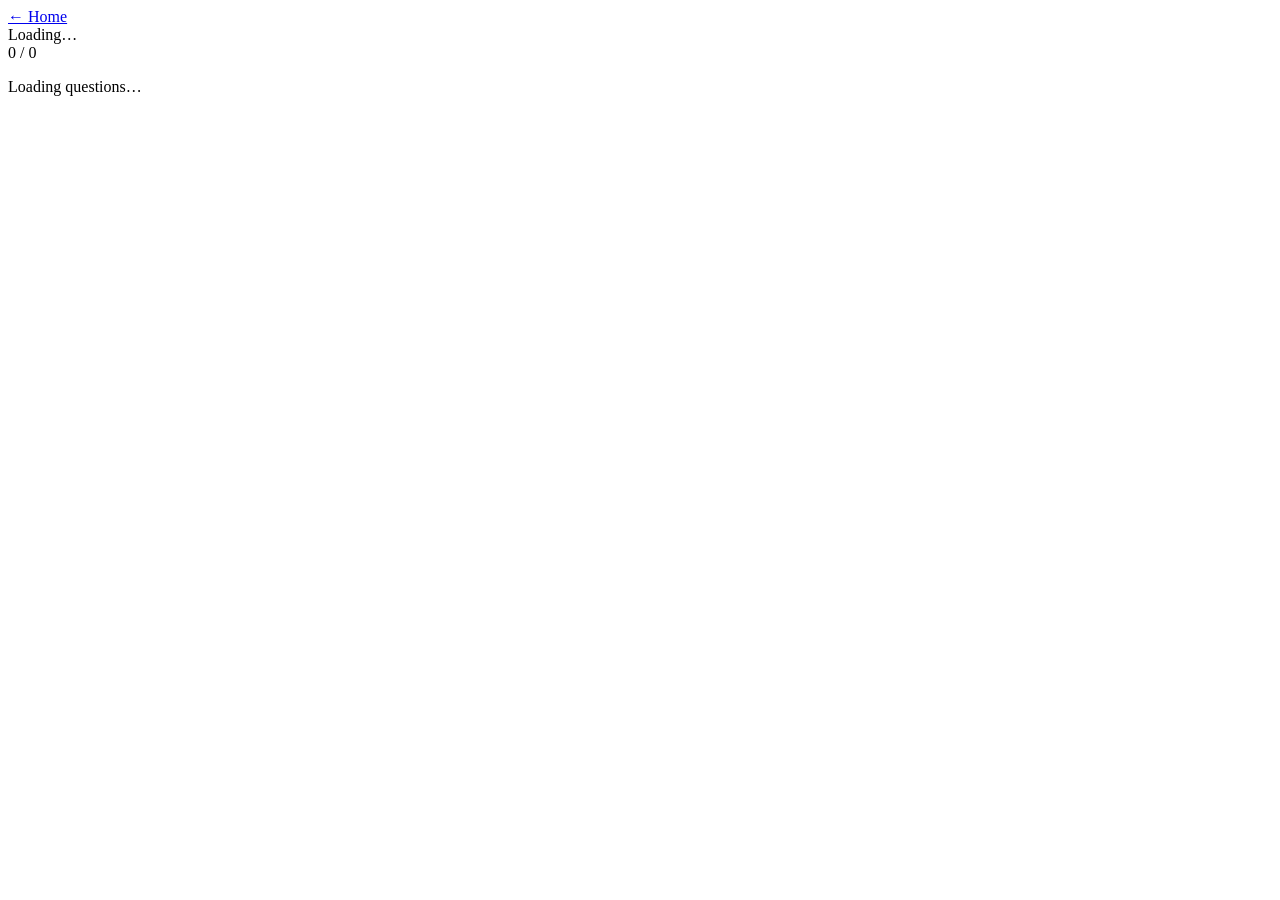
==== quiz.html @ f44ba895 "Add files via upload" ====
<!DOCTYPE html>
<html lang="en">
<head>
  <meta charset="UTF-8" />
  <meta name="viewport" content="width=device-width, initial-scale=1.0" />
  <title>Quiz — Priyadarshani BPSC</title>
  <link rel="stylesheet" href="css/style.css" />
  <link rel="preconnect" href="https://fonts.googleapis.com" />
  <link rel="preconnect" href="https://fonts.gstatic.com" crossorigin />
  <link href="https://fonts.googleapis.com/css2?family=Playfair+Display:wght@700;900&family=DM+Sans:wght@300;400;500;600&display=swap" rel="stylesheet" />
</head>
<body class="quiz-page">

  <div class="bg-grid"></div>

  <!-- Quiz Header -->
  <header class="quiz-header">
    <a href="index.html" class="btn-home">← Home</a>
    <div class="quiz-header-center">
      <span class="quiz-subject-label" id="quizSubjectLabel">Loading…</span>
      <span class="quiz-chapter-label" id="quizChapterLabel"></span>
    </div>
    <div class="quiz-header-right">
      <span class="quiz-score-badge" id="scoreBadge">0 / 0</span>
    </div>
  </header>

  <!-- Progress bar -->
  <div class="progress-rail">
    <div class="progress-fill" id="progressFill" style="width:0%"></div>
  </div>

  <!-- Quiz body -->
  <main class="quiz-main" id="quizMain">

    <!-- Loading state -->
    <div class="quiz-loading" id="quizLoading">
      <div class="loader-ring"></div>
      <p>Loading questions…</p>
    </div>

    <!-- Question card -->
    <div class="question-wrap" id="questionWrap" hidden>
      <div class="question-meta" id="questionMeta"></div>

      <div class="question-counter">
        <span id="qCurrent">1</span> / <span id="qTotal">—</span>
      </div>

      <div class="question-card" id="questionCard">
        <p class="question-text" id="questionText"></p>

        <div class="options-grid" id="optionsGrid"></div>

        <!-- Explanation (revealed after answer) -->
        <div class="explanation-box" id="explanationBox" hidden>
          <div class="explanation-header">
            <span class="expl-icon">💡</span>
            <span>Explanation</span>
          </div>
          <p id="explanationText"></p>
        </div>
      </div>

      <!-- Navigation -->
      <div class="quiz-nav">
        <button class="btn-nav btn-prev" id="btnPrev" disabled>← Prev</button>
        <button class="btn-nav btn-skip" id="btnSkip">Skip</button>
        <button class="btn-nav btn-next" id="btnNext" disabled>Next →</button>
      </div>
    </div>

    <!-- Results screen -->
    <div class="results-screen" id="resultsScreen" hidden>
      <div class="results-card">
        <div class="result-emoji" id="resultEmoji">🎉</div>
        <h2 class="result-title">Quiz Complete!</h2>
        <div class="result-score-ring">
          <svg viewBox="0 0 120 120" class="ring-svg">
            <circle cx="60" cy="60" r="52" class="ring-bg" />
            <circle cx="60" cy="60" r="52" class="ring-progress" id="ringProgress" />
          </svg>
          <div class="ring-text">
            <span class="ring-percent" id="ringPercent">—</span>
            <span class="ring-label">Score</span>
          </div>
        </div>
        <div class="result-stats">
          <div class="rs-item correct"><span id="rsCorrect">—</span><label>Correct</label></div>
          <div class="rs-item wrong"><span id="rsWrong">—</span><label>Wrong</label></div>
          <div class="rs-item skipped"><span id="rsSkipped">—</span><label>Skipped</label></div>
        </div>
        <div class="result-actions">
          <button class="btn-result" id="btnRetry">🔁 Retry</button>
          <button class="btn-result btn-result-outline" id="btnReview">📋 Review</button>
          <a href="index.html" class="btn-result btn-result-ghost">🏠 Home</a>
        </div>
      </div>
    </div>

    <!-- Review screen -->
    <div class="review-screen" id="reviewScreen" hidden>
      <button class="btn-back-review" id="btnBackResult">← Back to Results</button>
      <h2 class="review-title">Answer Review</h2>
      <div class="review-list" id="reviewList"></div>
    </div>

  </main>

  <script src="js/quiz.js"></script>
</body>
</html>
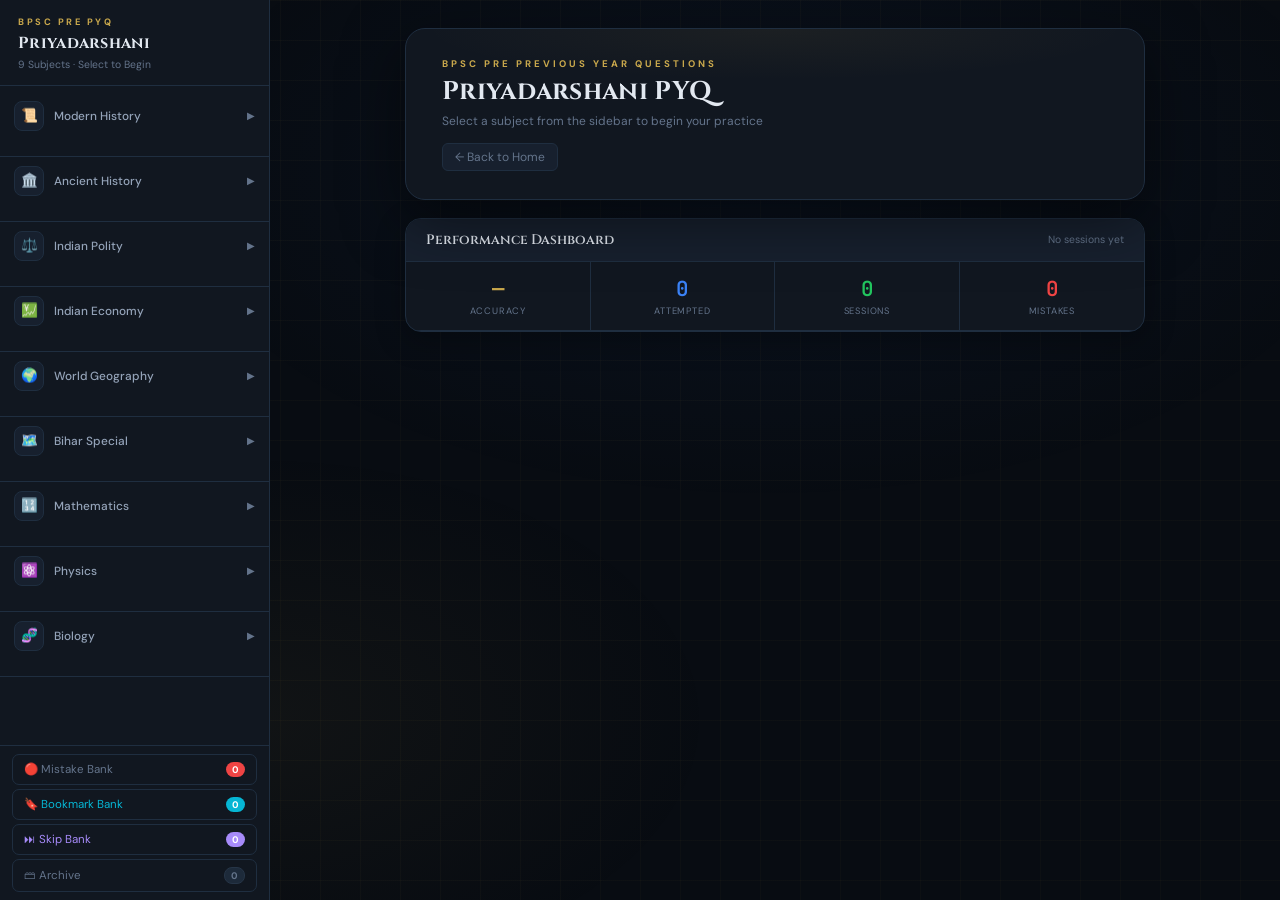
==== commit db13b79d: "Update quiz.html" ====
--- a/quiz.html
+++ b/quiz.html
@@ -1,112 +1,1079 @@
 <!DOCTYPE html>
 <html lang="en">
 <head>
-  <meta charset="UTF-8" />
-  <meta name="viewport" content="width=device-width, initial-scale=1.0" />
-  <title>Quiz — Priyadarshani BPSC</title>
-  <link rel="stylesheet" href="css/style.css" />
-  <link rel="preconnect" href="https://fonts.googleapis.com" />
-  <link rel="preconnect" href="https://fonts.gstatic.com" crossorigin />
-  <link href="https://fonts.googleapis.com/css2?family=Playfair+Display:wght@700;900&family=DM+Sans:wght@300;400;500;600&display=swap" rel="stylesheet" />
+<meta charset="UTF-8">
+<meta name="viewport" content="width=device-width, initial-scale=1.0">
+<title>Quiz — Priyadarshani BPSC</title>
+<link href="https://fonts.googleapis.com/css2?family=Cinzel:wght@400;600;700&family=DM+Sans:wght@300;400;500;600&family=JetBrains+Mono:wght@500;600&display=swap" rel="stylesheet">
+<style>
+:root {
+  --bg:#080c12; --bg2:#0d1219; --surface:#111720; --surface2:#17202e; --surface3:#1d2a3a;
+  --border:#1f2e40; --border2:#263547;
+  --gold:#c9a84c; --gold2:#f0c96a; --gold-dim:rgba(201,168,76,0.12); --gold-glow:rgba(201,168,76,0.25);
+  --blue:#3b82f6; --blue-dim:rgba(59,130,246,0.14);
+  --green:#22c55e; --green-dim:rgba(34,197,94,0.12);
+  --red:#ef4444; --red-dim:rgba(239,68,68,0.12);
+  --purple:#a78bfa; --purple-dim:rgba(167,139,250,0.12);
+  --orange:#f97316; --orange-dim:rgba(249,115,22,0.12);
+  --cyan:#06b6d4; --cyan-dim:rgba(6,182,212,0.12);
+  --text:#e2e8f0; --text2:#94a3b8; --text3:#64748b;
+  --opt-bg:#1a2236; --opt-hover:#1e293b; --opt-selected-bg:rgba(59,130,246,0.14); --opt-selected-border:#3b82f6;
+  --sidebar-w:270px;
+}
+html[data-theme="light"] {
+  --bg:#f0f2f8; --bg2:#e8eaf4; --surface:#ffffff; --surface2:#eef0f8; --surface3:#e2e6f5;
+  --border:#d4d8ee; --border2:#bcc3e8;
+  --gold:#b8860b; --gold2:#d4a017; --gold-dim:rgba(184,134,11,0.10);
+  --blue:#1a56db; --blue-dim:rgba(26,86,219,0.10);
+  --green:#16a34a; --green-dim:rgba(22,163,74,0.10);
+  --red:#dc2626; --red-dim:rgba(220,38,38,0.10);
+  --purple:#7c3aed; --purple-dim:rgba(124,58,237,0.10);
+  --orange:#ea6c00; --orange-dim:rgba(234,108,0,0.10);
+  --cyan:#0891b2; --cyan-dim:rgba(8,145,178,0.10);
+  --text:#1e2a45; --text2:#4b5a78; --text3:#7b8fad;
+  --opt-bg:#eaecf8; --opt-hover:#dde2f5; --opt-selected-bg:rgba(26,86,219,0.10); --opt-selected-border:#1a56db;
+}
+html[data-theme="light"] body { background:var(--bg); }
+html[data-theme="light"] .bg-grid { background-image:linear-gradient(rgba(26,86,219,0.04) 1px,transparent 1px),linear-gradient(90deg,rgba(26,86,219,0.04) 1px,transparent 1px);background-size:40px 40px; }
+html[data-theme="light"] .q-text { color:#1a56db; font-weight:500; }
+html[data-theme="light"] .opt-btn.selected .opt-text { color:#1a56db; }
+html[data-theme="light"] .opt-btn.correct .opt-text { color:#16a34a; }
+html[data-theme="light"] .opt-btn.wrong .opt-text { color:#dc2626; }
+*{box-sizing:border-box;margin:0;padding:0;}
+html,body{height:100%;}
+body{font-family:'DM Sans',sans-serif;background:var(--bg);color:var(--text);min-height:100vh;overflow-x:hidden;}
+::-webkit-scrollbar{width:4px;} ::-webkit-scrollbar-track{background:transparent;} ::-webkit-scrollbar-thumb{background:var(--border2);border-radius:4px;}
+
+.screen{display:none;} .screen.active{display:flex;}
+#setup-screen{min-height:100vh;}
+#quiz-screen{height:100vh;flex-direction:column;}
+#result-screen{min-height:100vh;flex-direction:column;align-items:center;padding:40px 24px;}
+
+.bg-grid{position:fixed;inset:0;pointer-events:none;z-index:0;
+  background-image:linear-gradient(rgba(201,168,76,0.03) 1px,transparent 1px),linear-gradient(90deg,rgba(201,168,76,0.03) 1px,transparent 1px);
+  background-size:40px 40px;}
+.bg-radial{position:fixed;inset:0;pointer-events:none;z-index:0;
+  background:radial-gradient(ellipse 80% 60% at 60% 20%,rgba(59,130,246,0.06) 0%,transparent 60%),
+             radial-gradient(ellipse 60% 50% at 20% 80%,rgba(201,168,76,0.05) 0%,transparent 60%);}
+
+/* SIDEBAR */
+.sidebar{width:var(--sidebar-w);background:var(--surface);border-right:1px solid var(--border);
+  display:flex;flex-direction:column;overflow:hidden;flex-shrink:0;position:relative;z-index:2;}
+.sidebar-logo{padding:16px 18px 14px;border-bottom:1px solid var(--border);}
+.logo-tag{font-size:0.58rem;font-weight:700;letter-spacing:2.5px;text-transform:uppercase;color:var(--gold);margin-bottom:5px;display:block;}
+.sidebar-logo h2{font-family:'Cinzel',serif;font-size:1rem;font-weight:700;color:var(--text);letter-spacing:0.3px;line-height:1.3;}
+.sidebar-subtitle{font-size:0.65rem;color:var(--text3);margin-top:4px;}
+.subject-nav{overflow-y:auto;flex:1;padding:6px 0;}
+.subject-item{border-bottom:1px solid var(--border);}
+.subj-header{display:flex;align-items:center;gap:10px;padding:9px 14px;cursor:pointer;transition:background 0.15s;user-select:none;}
+.subj-header:hover{background:rgba(255,255,255,0.03);}
+.subj-header.active{background:linear-gradient(90deg,rgba(201,168,76,0.15),rgba(201,168,76,0.05));border-left:2px solid var(--gold);}
+.subj-icon{width:30px;height:30px;border-radius:8px;display:flex;align-items:center;justify-content:center;font-size:0.85rem;flex-shrink:0;background:var(--surface2);border:1px solid var(--border);transition:all 0.2s;}
+.subj-header.active .subj-icon{background:var(--gold-dim);border-color:var(--gold);}
+.subj-info{flex:1;min-width:0;}
+.subj-name{font-size:0.74rem;font-weight:500;color:var(--text2);white-space:nowrap;overflow:hidden;text-overflow:ellipsis;}
+.subj-header.active .subj-name{color:var(--gold);}
+.subj-meta{font-size:0.6rem;color:var(--text3);margin-top:2px;}
+.subj-arrow{font-size:0.6rem;color:var(--text3);transition:transform 0.2s;flex-shrink:0;}
+.subject-item.open .subj-arrow{transform:rotate(90deg);}
+.chapter-list{display:none;padding:3px 0 6px 0;background:var(--bg2);}
+.subject-item.open .chapter-list{display:block;}
+.ch-all-item{display:flex;align-items:center;gap:8px;padding:8px 14px 8px 44px;cursor:pointer;transition:background 0.15s;border-left:2px solid transparent;}
+.ch-all-item:hover{background:rgba(255,255,255,0.03);}
+.ch-all-item.active{background:var(--gold-dim);border-left-color:var(--gold);}
+.ch-all-label{font-size:0.72rem;font-weight:600;color:var(--text2);flex:1;}
+.ch-all-item.active .ch-all-label{color:var(--gold);}
+.ch-all-count{font-size:0.62rem;font-weight:600;background:var(--surface3);color:var(--text3);padding:1px 7px;border-radius:8px;}
+.ch-all-item.active .ch-all-count{background:var(--gold-dim);color:var(--gold);}
+
+/* CHAPTER CARD GRID */
+.chapter-list{display:grid;grid-template-columns:repeat(auto-fill,minmax(140px,1fr));gap:8px;padding:8px 12px;background:transparent;}
+.ch-all-item{display:flex;align-items:center;gap:8px;padding:10px 12px;cursor:pointer;transition:all 0.15s;background:var(--surface2);border:1.5px solid rgba(201,168,76,0.3);border-radius:10px;margin-bottom:6px;grid-column:1/-1;}
+.ch-all-item:hover{background:var(--surface3);border-color:rgba(201,168,76,0.5);}
+.ch-all-label{flex:1;font-size:0.72rem;font-weight:600;color:var(--text2);}
+.ch-all-item:hover .ch-all-label{color:var(--gold);}
+.ch-item{display:flex;flex-direction:column;align-items:center;justify-content:center;gap:6px;padding:12px 10px;cursor:pointer;transition:all 0.18s;background:var(--surface2);border:1.5px solid var(--border);border-radius:10px;text-align:center;}
+.ch-item:hover{background:var(--surface3);border-color:rgba(201,168,76,0.35);transform:translateY(-2px);box-shadow:0 4px 12px rgba(0,0,0,0.3);}
+.ch-item.active{background:var(--blue-dim);border-color:var(--blue);box-shadow:0 4px 12px rgba(59,130,246,0.2);}
+.ch-item-label{font-size:0.65rem;color:var(--text3);line-height:1.2;font-weight:500;}
+.ch-item.active .ch-item-label{color:var(--text);font-weight:600;}
+.ch-item-badge{font-size:0.58rem;font-weight:600;background:var(--surface3);color:var(--text3);padding:2px 6px;border-radius:6px;}
+.ch-item.active .ch-item-badge{background:var(--blue-dim);color:var(--blue);}
+.ch-checkbox{cursor:pointer;}
+.sidebar-nav{padding:8px 12px;border-top:1px solid var(--border);display:flex;flex-direction:column;gap:4px;}
+.nav-btn{display:flex;align-items:center;gap:8px;padding:7px 11px;border-radius:7px;background:transparent;border:1px solid var(--border);color:var(--text3);font-size:0.72rem;cursor:pointer;transition:all 0.15s;font-family:'DM Sans',sans-serif;width:100%;}
+.nav-btn:hover{border-color:var(--border2);color:var(--text2);background:var(--surface2);}
+.nav-badge{margin-left:auto;background:var(--red);color:#fff;font-size:0.6rem;padding:1px 6px;border-radius:8px;font-weight:700;}
+
+/* SETUP MAIN */
+.setup-main{flex:1;display:flex;flex-direction:column;align-items:center;justify-content:flex-start;padding:28px 28px;position:relative;z-index:2;gap:18px;overflow-y:auto;}
+.welcome-card{width:100%;max-width:740px;background:var(--surface);border:1px solid var(--border);border-radius:20px;padding:28px 36px;box-shadow:0 20px 60px rgba(0,0,0,0.5);position:relative;overflow:hidden;}
+.welcome-card::before{content:'';position:absolute;inset:0;pointer-events:none;background:radial-gradient(ellipse 80% 50% at 50% 0%,rgba(201,168,76,0.06) 0%,transparent 60%);}
+.wc-eyebrow{font-size:0.6rem;letter-spacing:3px;text-transform:uppercase;color:var(--gold);font-weight:700;margin-bottom:7px;display:block;}
+.wc-title{font-family:'Cinzel',serif;font-size:1.6rem;font-weight:700;color:var(--text);letter-spacing:0.3px;line-height:1.2;}
+.wc-tagline{font-size:0.75rem;color:var(--text3);margin-top:5px;}
+.home-link{display:inline-flex;align-items:center;gap:6px;margin-top:14px;font-size:0.75rem;color:var(--text3);background:var(--surface2);border:1px solid var(--border);padding:5px 12px;border-radius:6px;text-decoration:none;transition:all 0.15s;}
+.home-link:hover{border-color:var(--gold-dim);color:var(--gold);}
+.dashboard-card{width:100%;max-width:740px;background:var(--surface);border:1px solid var(--border);border-radius:16px;overflow:hidden;box-shadow:0 8px 30px rgba(0,0,0,0.3);}
+.dashboard-header{padding:12px 20px;background:var(--surface2);border-bottom:1px solid var(--border);display:flex;align-items:center;justify-content:space-between;}
+.dashboard-header h3{font-family:'Cinzel',serif;font-size:0.85rem;color:var(--text);font-weight:600;}
+.dashboard-meta{font-size:0.65rem;color:var(--text3);}
+.dashboard-stats{display:grid;grid-template-columns:repeat(4,1fr);border-bottom:1px solid var(--border);}
+.ds-cell{padding:13px;text-align:center;border-right:1px solid var(--border);} .ds-cell:last-child{border-right:none;}
+.ds-val{font-family:'JetBrains Mono',monospace;font-size:1.3rem;font-weight:600;}
+.ds-lbl{font-size:0.58rem;color:var(--text3);margin-top:3px;text-transform:uppercase;letter-spacing:0.8px;}
+.quiz-config-card{width:100%;max-width:740px;background:var(--surface);border:1px solid var(--border);border-radius:16px;overflow:hidden;}
+.qcc-header{padding:13px 20px;background:var(--surface2);border-bottom:1px solid var(--border);}
+.qcc-label{font-size:0.6rem;text-transform:uppercase;letter-spacing:1.5px;color:var(--text3);font-weight:600;margin-bottom:4px;}
+.qcc-name{font-size:0.95rem;font-weight:600;color:var(--text);}
+.qcc-sub{font-size:0.7rem;color:var(--text3);margin-top:2px;}
+.qcc-body{padding:18px 20px;display:flex;flex-direction:column;gap:14px;}
+.config-row{display:flex;align-items:center;gap:12px;flex-wrap:wrap;}
+.config-label{font-size:0.7rem;color:var(--text3);font-weight:600;text-transform:uppercase;letter-spacing:1px;min-width:80px;}
+.config-input{background:var(--surface2);border:1px solid var(--border);border-radius:8px;color:var(--text);padding:6px 12px;font-size:0.82rem;font-family:'DM Sans',sans-serif;outline:none;transition:border-color 0.2s;}
+.config-input:focus{border-color:var(--gold);}
+.toggle-wrap{display:flex;align-items:center;gap:8px;}
+.toggle-lbl{font-size:0.75rem;color:var(--text2);}
+.toggle{position:relative;display:inline-block;width:36px;height:20px;}
+.toggle input{opacity:0;width:0;height:0;}
+.toggle-slider{position:absolute;cursor:pointer;inset:0;background:var(--surface3);border-radius:20px;border:1px solid var(--border2);transition:0.2s;}
+.toggle-slider::before{content:'';position:absolute;height:14px;width:14px;left:2px;bottom:2px;background:var(--text3);border-radius:50%;transition:0.2s;}
+.toggle input:checked + .toggle-slider{background:var(--gold-dim);border-color:var(--gold);}
+.toggle input:checked + .toggle-slider::before{transform:translateX(16px);background:var(--gold);}
+.start-btn{background:linear-gradient(135deg,var(--gold),var(--gold2));color:#0a0e14;font-family:'Cinzel',serif;font-size:0.9rem;font-weight:700;border:none;border-radius:10px;padding:12px 28px;cursor:pointer;letter-spacing:0.5px;transition:all 0.2s;box-shadow:0 4px 20px rgba(201,168,76,0.3);}
+.start-btn:hover{transform:translateY(-1px);box-shadow:0 6px 24px rgba(201,168,76,0.4);}
+.loading-panel{width:100%;max-width:740px;background:var(--surface);border:1px solid var(--border);border-radius:16px;padding:40px;text-align:center;}
+.loading-spinner{width:36px;height:36px;border:3px solid var(--border2);border-top-color:var(--gold);border-radius:50%;animation:spin 0.8s linear infinite;margin:0 auto 16px;}
+@keyframes spin{to{transform:rotate(360deg);}}
+.loading-text{font-size:0.8rem;color:var(--text3);}
+
+/* QUIZ SCREEN */
+.quiz-topbar{background:var(--surface);border-bottom:1px solid var(--border);padding:0 20px;height:50px;display:flex;align-items:center;gap:12px;flex-shrink:0;position:relative;z-index:5;}
+.topbar-breadcrumb{font-size:0.72rem;color:var(--text3);flex:1;}
+.topbar-breadcrumb span{color:var(--gold);}
+.topbar-timer{font-family:'JetBrains Mono',monospace;font-size:0.85rem;color:var(--text2);background:var(--surface2);border:1px solid var(--border);padding:4px 12px;border-radius:6px;}
+.topbar-timer.urgent{color:var(--red);border-color:var(--red);animation:pulse 1s infinite;}
+@keyframes pulse{0%,100%{opacity:1;}50%{opacity:0.5;}}
+.topbar-btn{background:var(--surface2);border:1px solid var(--border);color:var(--text3);font-size:0.7rem;padding:4px 10px;border-radius:6px;cursor:pointer;font-family:'DM Sans',sans-serif;transition:all 0.15s;}
+.topbar-btn:hover{border-color:var(--border2);color:var(--text2);}
+.topbar-progress{height:3px;background:var(--border);position:absolute;bottom:0;left:0;right:0;}
+.topbar-progress-bar{height:100%;background:linear-gradient(90deg,var(--gold),var(--gold2));transition:width 0.3s ease;}
+.quiz-body{flex:1;display:flex;overflow:hidden;}
+.question-area{flex:1;overflow-y:auto;padding:20px 24px;display:flex;flex-direction:column;gap:0;}
+.q-header{display:flex;align-items:center;gap:10px;margin-bottom:14px;}
+.q-num{font-family:'JetBrains Mono',monospace;font-size:0.78rem;color:var(--text3);background:var(--surface2);border:1px solid var(--border);padding:3px 10px;border-radius:5px;flex-shrink:0;}
+.q-exam-tag{font-size:0.6rem;font-weight:700;letter-spacing:0.8px;text-transform:uppercase;background:var(--gold-dim);color:var(--gold);border:1px solid rgba(201,168,76,0.3);padding:3px 8px;border-radius:4px;flex-shrink:0;}
+.q-card{background:var(--surface);border:1px solid var(--border);border-radius:14px;padding:22px 24px;margin-bottom:14px;}
+.q-text{font-size:0.92rem;line-height:1.7;color:var(--text);font-weight:400;}
+.options-grid{display:flex;flex-direction:column;gap:9px;margin-bottom:16px;}
+.opt-btn{display:flex;align-items:flex-start;gap:0;padding:13px 18px;background:var(--opt-bg);border:1.5px solid transparent;border-radius:10px;cursor:pointer;transition:background 0.15s,border-color 0.15s,transform 0.1s;text-align:left;width:100%;font-family:'DM Sans',sans-serif;}
+.opt-btn:hover{background:var(--opt-hover);border-color:var(--border2);transform:translateX(3px);}
+.opt-btn.selected{background:var(--opt-selected-bg);border-color:var(--opt-selected-border);transform:translateX(3px);}
+.opt-btn.correct{background:var(--green-dim);border-color:var(--green);}
+.opt-btn.wrong{background:var(--red-dim);border-color:var(--red);}
+.opt-btn.reveal-correct{background:var(--green-dim);border-color:var(--green);}
+.opt-text{font-size:0.84rem;color:var(--text);line-height:1.5;}
+.opt-btn.selected .opt-text{color:var(--blue);font-weight:600;}
+.opt-btn.correct .opt-text{color:var(--green);font-weight:600;}
+.opt-btn.wrong .opt-text{color:var(--red);}
+.opt-btn.reveal-correct .opt-text{color:var(--green);font-weight:600;}
+.explanation{background:var(--surface);border:1px solid var(--border);border-radius:12px;overflow:hidden;margin-bottom:16px;display:none;}
+.explanation.show{display:block;}
+.exp-header{display:flex;align-items:center;justify-content:space-between;padding:11px 18px;background:var(--surface2);border-bottom:1px solid var(--border);}
+.exp-title{font-size:0.72rem;font-weight:600;text-transform:uppercase;letter-spacing:1px;color:var(--text3);}
+.exp-correct-ans{font-size:0.75rem;color:var(--green);font-weight:600;}
+.exp-body{padding:16px 18px;font-size:0.82rem;line-height:1.7;color:var(--text2);}
+.quiz-bottombar{background:var(--surface);border-top:1px solid var(--border);padding:10px 18px;display:flex;align-items:center;gap:10px;flex-shrink:0;flex-wrap:wrap;}
+.nav-action-btn{padding:8px 16px;border-radius:8px;font-size:0.78rem;font-weight:600;cursor:pointer;border:none;font-family:'DM Sans',sans-serif;transition:all 0.15s;}
+.btn-prev{background:var(--surface2);color:var(--text2);border:1px solid var(--border);}
+.btn-prev:hover{border-color:var(--border2);color:var(--text);}
+.btn-next{background:var(--gold);color:#0a0e14;}
+.btn-next:hover{background:var(--gold2);}
+.btn-submit-all{background:var(--green);color:#fff;}
+.btn-submit-all:hover{opacity:0.9;}
+.btn-mark{background:var(--surface2);color:var(--purple);border:1px solid var(--border);} .btn-mark:hover{border-color:var(--purple);}
+.btn-clear{background:var(--surface2);color:var(--text3);border:1px solid var(--border);font-size:0.72rem;} .btn-clear:hover{border-color:var(--border2);}
+.btn-explain{background:var(--surface2);color:var(--orange);border:1px solid var(--border);} .btn-explain:hover{border-color:var(--orange);}
+.spacer{flex:1;}
+.q-stats{font-size:0.68rem;color:var(--text3);display:flex;gap:10px;}
+.q-stat-item span{font-weight:700;}
+.stat-ans{color:var(--green);} .stat-skip{color:var(--text3);} .stat-marked{color:var(--purple);}
+.palette-panel{width:190px;background:var(--surface);border-left:1px solid var(--border);padding:12px;display:flex;flex-direction:column;gap:12px;overflow-y:auto;flex-shrink:0;}
+.palette-title{font-size:0.62rem;font-weight:700;text-transform:uppercase;letter-spacing:1.2px;color:var(--text3);}
+.palette-grid{display:grid;grid-template-columns:repeat(5,1fr);gap:5px;}
+.pal-btn{aspect-ratio:1;border-radius:6px;font-size:0.7rem;font-family:'JetBrains Mono',monospace;font-weight:600;border:1px solid var(--border);background:var(--surface2);color:var(--text3);cursor:pointer;transition:all 0.12s;display:flex;align-items:center;justify-content:center;}
+.pal-btn:hover{border-color:var(--border2);color:var(--text2);}
+.pal-btn.current{border-color:var(--gold);color:var(--gold);background:var(--gold-dim);}
+.pal-btn.answered{background:var(--green-dim);border-color:var(--green);color:var(--green);}
+.pal-btn.marked{background:var(--purple-dim);border-color:var(--purple);color:var(--purple);}
+.pal-btn.answered-marked{background:linear-gradient(135deg,var(--green-dim),var(--purple-dim));border-color:var(--purple);color:var(--purple);}
+.pal-btn.visited{border-color:var(--border2);color:var(--text2);}
+.palette-legend{display:flex;flex-direction:column;gap:5px;}
+.pal-leg{display:flex;align-items:center;gap:7px;font-size:0.64rem;color:var(--text3);}
+.pal-dot{width:10px;height:10px;border-radius:3px;flex-shrink:0;}
+.pal-dot.g{background:var(--green);} .pal-dot.r{background:var(--surface3);border:1px solid var(--border2);}
+.pal-dot.p{background:var(--purple);} .pal-dot.gold{background:var(--gold);}
+
+/* RESULT SCREEN */
+.result-wrap{width:100%;max-width:800px;display:flex;flex-direction:column;gap:18px;}
+.result-header{background:var(--surface);border:1px solid var(--border);border-radius:18px;padding:28px 32px;text-align:center;position:relative;overflow:hidden;}
+.result-header::before{content:'';position:absolute;inset:0;pointer-events:none;background:radial-gradient(ellipse 80% 50% at 50% 0%,rgba(201,168,76,0.06) 0%,transparent 60%);}
+.res-eyebrow{font-size:0.6rem;letter-spacing:2.5px;text-transform:uppercase;color:var(--text3);margin-bottom:8px;display:block;}
+.res-score{font-family:'JetBrains Mono',monospace;font-size:3.2rem;font-weight:700;line-height:1;}
+.res-grade{font-size:0.72rem;color:var(--text3);margin-top:6px;}
+.res-stats{display:grid;grid-template-columns:repeat(4,1fr);gap:0;border-top:1px solid var(--border);margin-top:22px;}
+.res-stat{padding:14px;text-align:center;border-right:1px solid var(--border);} .res-stat:last-child{border-right:none;}
+.res-stat-val{font-family:'JetBrains Mono',monospace;font-size:1.4rem;font-weight:700;}
+.res-stat-lbl{font-size:0.6rem;color:var(--text3);margin-top:3px;text-transform:uppercase;letter-spacing:0.8px;}
+.result-actions{display:flex;gap:10px;flex-wrap:wrap;}
+.res-btn{padding:10px 20px;border-radius:9px;font-size:0.8rem;font-weight:600;cursor:pointer;border:none;font-family:'DM Sans',sans-serif;transition:all 0.15s;}
+.res-btn-primary{background:var(--gold);color:#0a0e14;}
+.res-btn-secondary{background:var(--surface);border:1px solid var(--border);color:var(--text2);}
+.res-btn-secondary:hover{border-color:var(--border2);color:var(--text);}
+.res-btn-wrong{background:var(--red-dim);border:1px solid var(--red);color:var(--red);}
+.review-list{background:var(--surface);border:1px solid var(--border);border-radius:16px;overflow:hidden;}
+.review-header{padding:13px 20px;background:var(--surface2);border-bottom:1px solid var(--border);display:flex;align-items:center;justify-content:space-between;}
+.review-header h3{font-family:'Cinzel',serif;font-size:0.85rem;color:var(--text);}
+.review-filter{display:flex;gap:6px;}
+.rflt-btn{font-size:0.68rem;padding:4px 10px;border-radius:6px;border:1px solid var(--border);background:transparent;color:var(--text3);cursor:pointer;font-family:'DM Sans',sans-serif;transition:all 0.15s;}
+.rflt-btn.active{background:var(--gold-dim);border-color:var(--gold);color:var(--gold);}
+.review-item{padding:16px 20px;border-bottom:1px solid var(--border);display:none;}
+.review-item.show{display:block;}
+.rev-meta{display:flex;align-items:center;gap:8px;margin-bottom:10px;}
+.rev-num{font-family:'JetBrains Mono',monospace;font-size:0.7rem;color:var(--text3);}
+.rev-exam{font-size:0.58rem;background:var(--gold-dim);color:var(--gold);border:1px solid rgba(201,168,76,0.3);padding:2px 6px;border-radius:3px;font-weight:700;}
+.rev-correct-badge{font-size:0.62rem;padding:2px 8px;border-radius:4px;font-weight:700;}
+.rev-correct-badge.correct{background:var(--green-dim);color:var(--green);}
+.rev-correct-badge.wrong{background:var(--red-dim);color:var(--red);}
+.rev-correct-badge.skipped{background:var(--surface3);color:var(--text3);}
+.rev-q{font-size:0.83rem;color:var(--text);line-height:1.6;margin-bottom:10px;}
+.rev-options{display:flex;flex-direction:column;gap:5px;margin-bottom:10px;}
+.rev-opt{font-size:0.78rem;padding:8px 14px;border-radius:8px;border:1px solid var(--border);color:var(--text2);}
+.rev-opt.correct-ans{background:var(--green-dim);border-color:var(--green);color:var(--green);}
+.rev-opt.user-wrong{background:var(--red-dim);border-color:var(--red);color:var(--red);}
+.rev-exp{font-size:0.76rem;color:var(--text3);line-height:1.6;padding:10px 14px;background:var(--surface2);border-radius:8px;border-left:3px solid var(--gold);}
+
+/* BANK SCREENS */
+.bank-screen-wrap{width:100%;max-width:760px;display:flex;flex-direction:column;gap:16px;}
+.bank-header-row{display:flex;align-items:center;gap:10px;flex-wrap:wrap;}
+.bank-title{font-family:'Cinzel',serif;font-size:1.1rem;color:var(--text);}
+.bank-count{font-size:0.72rem;color:var(--text3);margin-left:auto;}
+.bank-list{background:var(--surface);border:1px solid var(--border);border-radius:16px;overflow:hidden;}
+.bank-item{padding:14px 18px;border-bottom:1px solid var(--border);}
+.bank-item:last-child{border-bottom:none;}
+.bank-item-top{display:flex;align-items:center;gap:8px;margin-bottom:8px;flex-wrap:wrap;}
+.bank-tag{font-size:0.6rem;padding:2px 7px;border-radius:4px;font-weight:700;border:1px solid;}
+.bank-tag.mistake{background:var(--red-dim);color:var(--red);border-color:var(--red);}
+.bank-tag.bookmark{background:var(--cyan-dim);color:var(--cyan);border-color:var(--cyan);}
+.bank-tag.skip{background:var(--purple-dim);color:var(--purple);border-color:var(--purple);}
+.bank-tag.archive{background:var(--surface3);color:var(--text3);border-color:var(--border2);}
+.bank-times{font-size:0.6rem;color:var(--text3);}
+.bank-btn{font-size:0.63rem;background:transparent;border:1px solid var(--border);color:var(--text3);padding:2px 8px;border-radius:4px;cursor:pointer;font-family:'DM Sans',sans-serif;transition:all 0.15s;}
+.bank-btn:hover{border-color:var(--border2);color:var(--text2);}
+.bank-q{font-size:0.82rem;color:var(--text);line-height:1.6;}
+.bank-ans{font-size:0.72rem;color:var(--green);margin-top:5px;}
+.cc-dots{display:flex;gap:4px;align-items:center;margin-top:6px;}
+.cc-dot{width:10px;height:10px;border-radius:50%;background:var(--border2);transition:background 0.2s;}
+.cc-dot.filled{background:var(--green);}
+.cc-label{font-size:0.6rem;color:var(--text3);margin-left:4px;}
+.from-badge{font-size:0.58rem;padding:1px 6px;border-radius:3px;font-weight:700;}
+.from-badge.mistake{background:var(--red-dim);color:var(--red);}
+.from-badge.skip{background:var(--purple-dim);color:var(--purple);}
+.from-badge.bookmark{background:var(--cyan-dim);color:var(--cyan);}
+</style>
 </head>
-<body class="quiz-page">
-
-  <div class="bg-grid"></div>
-
-  <!-- Quiz Header -->
-  <header class="quiz-header">
-    <a href="index.html" class="btn-home">← Home</a>
-    <div class="quiz-header-center">
-      <span class="quiz-subject-label" id="quizSubjectLabel">Loading…</span>
-      <span class="quiz-chapter-label" id="quizChapterLabel"></span>
-    </div>
-    <div class="quiz-header-right">
-      <span class="quiz-score-badge" id="scoreBadge">0 / 0</span>
-    </div>
-  </header>
-
-  <!-- Progress bar -->
-  <div class="progress-rail">
-    <div class="progress-fill" id="progressFill" style="width:0%"></div>
+<body>
+<div class="bg-grid"></div>
+<div class="bg-radial"></div>
+
+<!-- SETUP SCREEN -->
+<div class="screen active" id="setup-screen" style="flex-direction:row;">
+  <div class="sidebar">
+    <div class="sidebar-logo">
+      <span class="logo-tag">BPSC Pre PYQ</span>
+      <h2>Priyadarshani</h2>
+      <div class="sidebar-subtitle">9 Subjects · Select to Begin</div>
+    </div>
+    <div class="subject-nav" id="subject-nav"></div>
+    <div class="sidebar-nav">
+      <button class="nav-btn" onclick="showMistakeScreen()">🔴 Mistake Bank <span class="nav-badge" id="mistake-badge">0</span></button>
+      <button class="nav-btn" onclick="showBookmarkScreen()" style="color:var(--cyan);">🔖 Bookmark Bank <span class="nav-badge" style="background:var(--cyan);" id="bookmark-badge">0</span></button>
+      <button class="nav-btn" onclick="showSkipScreen()" style="color:var(--purple);">⏭ Skip Bank <span class="nav-badge" style="background:var(--purple);" id="skip-badge">0</span></button>
+      <button class="nav-btn" onclick="showArchiveScreen()" style="color:var(--text3);">🗃 Archive <span class="nav-badge" style="background:var(--surface3);color:var(--text3);border:1px solid var(--border2);" id="archive-badge">0</span></button>
+    </div>
   </div>
-
-  <!-- Quiz body -->
-  <main class="quiz-main" id="quizMain">
-
-    <!-- Loading state -->
-    <div class="quiz-loading" id="quizLoading">
-      <div class="loader-ring"></div>
-      <p>Loading questions…</p>
-    </div>
-
-    <!-- Question card -->
-    <div class="question-wrap" id="questionWrap" hidden>
-      <div class="question-meta" id="questionMeta"></div>
-
-      <div class="question-counter">
-        <span id="qCurrent">1</span> / <span id="qTotal">—</span>
+  <div class="setup-main" id="setup-main">
+    <div class="welcome-card" id="welcome-card">
+      <span class="wc-eyebrow">BPSC Pre Previous Year Questions</span>
+      <h1 class="wc-title">Priyadarshani PYQ</h1>
+      <p class="wc-tagline">Select a subject from the sidebar to begin your practice</p>
+      <a href="index.html" class="home-link">← Back to Home</a>
+    </div>
+    <div class="dashboard-card" id="dash-card">
+      <div class="dashboard-header">
+        <h3>Performance Dashboard</h3>
+        <span class="dashboard-meta" id="dash-meta">No sessions yet</span>
       </div>
-
-      <div class="question-card" id="questionCard">
-        <p class="question-text" id="questionText"></p>
-
-        <div class="options-grid" id="optionsGrid"></div>
-
-        <!-- Explanation (revealed after answer) -->
-        <div class="explanation-box" id="explanationBox" hidden>
-          <div class="explanation-header">
-            <span class="expl-icon">💡</span>
-            <span>Explanation</span>
-          </div>
-          <p id="explanationText"></p>
+      <div class="dashboard-stats">
+        <div class="ds-cell"><div class="ds-val" id="dash-accuracy" style="color:var(--gold)">—</div><div class="ds-lbl">Accuracy</div></div>
+        <div class="ds-cell"><div class="ds-val" id="dash-attempted" style="color:var(--blue)">0</div><div class="ds-lbl">Attempted</div></div>
+        <div class="ds-cell"><div class="ds-val" id="dash-sessions" style="color:var(--green)">0</div><div class="ds-lbl">Sessions</div></div>
+        <div class="ds-cell"><div class="ds-val" id="dash-mistakes" style="color:var(--red)">0</div><div class="ds-lbl">Mistakes</div></div>
+      </div>
+    </div>
+    <div id="subject-panel"></div>
+  </div>
+</div>
+
+<!-- QUIZ SCREEN -->
+<div class="screen" id="quiz-screen" style="flex-direction:column;">
+  <div class="quiz-topbar">
+    <div class="topbar-breadcrumb" id="topbar-bc">Quiz <span id="topbar-ch"></span></div>
+    <div class="topbar-timer" id="timer-display">∞</div>
+    <button class="topbar-btn" onclick="toggleTheme()" id="theme-btn" title="Toggle theme" style="font-size:0.8rem;padding:5px 10px;">☀️</button>
+    <button class="topbar-btn" id="pause-btn" onclick="togglePause()">Pause</button>
+    <button class="topbar-btn" onclick="confirmHome()">✕ Exit</button>
+    <div class="topbar-progress"><div class="topbar-progress-bar" id="progress-bar"></div></div>
+  </div>
+  <div class="quiz-body">
+    <div class="question-area" id="question-area"></div>
+    <div class="palette-panel">
+      <div class="palette-title">Question Palette</div>
+      <div class="palette-grid" id="palette-grid"></div>
+      <div class="palette-legend">
+        <div class="pal-leg"><div class="pal-dot g"></div> Answered</div>
+        <div class="pal-leg"><div class="pal-dot r"></div> Not visited</div>
+        <div class="pal-leg"><div class="pal-dot p"></div> Marked</div>
+        <div class="pal-leg"><div class="pal-dot gold"></div> Current</div>
+      </div>
+    </div>
+  </div>
+  <div class="quiz-bottombar">
+    <button class="nav-action-btn btn-prev" onclick="goToPrev()">← Prev</button>
+    <button class="nav-action-btn btn-mark" onclick="markForReview()">⚑ Mark</button>
+    <button class="nav-action-btn" id="btn-bookmark" onclick="toggleBookmark()" style="background:var(--surface2);color:var(--cyan);border:1px solid var(--border);font-size:0.78rem;font-weight:600;cursor:pointer;font-family:'DM Sans',sans-serif;padding:8px 16px;border-radius:8px;transition:all 0.15s;">🔖 Bookmark</button>
+    <button class="nav-action-btn btn-clear" onclick="clearResponse()">Clear</button>
+    <button class="nav-action-btn btn-explain" onclick="toggleExplanation()">Explain</button>
+    <span style="font-size:0.62rem;color:var(--text3);background:var(--surface2);border:1px solid var(--border);padding:3px 8px;border-radius:5px;letter-spacing:0.5px;">⎵ next opt · ↵ next · B bookmark · P prev</span>
+    <div class="spacer"></div>
+    <div class="q-stats">
+      <span class="q-stat-item">Ans: <span class="stat-ans" id="stat-ans">0</span></span>
+      <span class="q-stat-item">Skip: <span class="stat-skip" id="stat-skip">0</span></span>
+      <span class="q-stat-item">Mark: <span class="stat-marked" id="stat-mark">0</span></span>
+    </div>
+    <button class="nav-action-btn btn-next" id="btn-next" onclick="saveAndNext()">Next →</button>
+    <button class="nav-action-btn btn-submit-all" id="btn-submit" onclick="submitQuiz()" style="display:none;">Submit</button>
+  </div>
+</div>
+
+<!-- RESULT SCREEN -->
+<div class="screen" id="result-screen">
+  <div class="result-wrap">
+    <div class="result-header">
+      <span class="res-eyebrow" id="res-eyebrow">Quiz Complete</span>
+      <div class="res-score" id="res-score">—</div>
+      <div class="res-grade" id="res-grade"></div>
+      <div class="res-stats">
+        <div class="res-stat"><div class="res-stat-val" id="rs-correct" style="color:var(--green)">0</div><div class="res-stat-lbl">Correct</div></div>
+        <div class="res-stat"><div class="res-stat-val" id="rs-wrong" style="color:var(--red)">0</div><div class="res-stat-lbl">Wrong</div></div>
+        <div class="res-stat"><div class="res-stat-val" id="rs-skip" style="color:var(--text3)">0</div><div class="res-stat-lbl">Skipped</div></div>
+        <div class="res-stat"><div class="res-stat-val" id="rs-time" style="color:var(--blue)">—</div><div class="res-stat-lbl">Time</div></div>
+      </div>
+    </div>
+    <div class="result-actions" id="result-actions">
+      <button class="res-btn res-btn-primary" onclick="backToSetup()">← Back to Home</button>
+      <button class="res-btn res-btn-wrong" id="btn-retry-wrong" onclick="retryWrong()">Retry Wrong</button>
+    </div>
+    <div class="review-list" id="review-list">
+      <div class="review-header">
+        <h3>Question Review</h3>
+        <div class="review-filter">
+          <button class="rflt-btn active" data-filter="all" onclick="filterReview('all',this)">All</button>
+          <button class="rflt-btn" data-filter="correct" onclick="filterReview('correct',this)">✓ Correct</button>
+          <button class="rflt-btn" data-filter="wrong" onclick="filterReview('wrong',this)">✗ Wrong</button>
+          <button class="rflt-btn" data-filter="skipped" onclick="filterReview('skipped',this)">— Skip</button>
         </div>
       </div>
-
-      <!-- Navigation -->
-      <div class="quiz-nav">
-        <button class="btn-nav btn-prev" id="btnPrev" disabled>← Prev</button>
-        <button class="btn-nav btn-skip" id="btnSkip">Skip</button>
-        <button class="btn-nav btn-next" id="btnNext" disabled>Next →</button>
+      <div id="review-body"></div>
+    </div>
+  </div>
+</div>
+
+<!-- MISTAKE SCREEN -->
+<div class="screen" id="mistake-screen" style="flex-direction:column;align-items:center;padding:40px 24px;min-height:100vh;">
+  <div style="width:100%;max-width:760px;display:flex;flex-direction:column;gap:16px;">
+    <div style="display:flex;align-items:center;gap:14px;flex-wrap:wrap;">
+      <button onclick="backToSetup()" style="background:var(--surface);border:1px solid var(--border);color:var(--text2);padding:7px 14px;border-radius:8px;font-size:0.78rem;cursor:pointer;font-family:'DM Sans',sans-serif;">← Back</button>
+      <h2 style="font-family:'Cinzel',serif;font-size:1.1rem;color:var(--text);">🔴 Mistake Bank</h2>
+      <span id="mistake-count-lbl" style="font-size:0.72rem;color:var(--text3);margin-left:auto;"></span>
+      <button onclick="clearAllMistakes()" style="background:var(--red-dim);border:1px solid var(--red);color:var(--red);padding:6px 12px;border-radius:7px;font-size:0.72rem;cursor:pointer;font-family:'DM Sans',sans-serif;">Archive All</button>
+      <button onclick="practiceFromMistakes()" style="background:var(--gold);color:#0a0e14;border:none;padding:7px 14px;border-radius:8px;font-size:0.78rem;font-weight:700;cursor:pointer;font-family:'DM Sans',sans-serif;">Practice →</button>
+    </div>
+    <div style="font-size:0.7rem;color:var(--text3);background:var(--surface2);border:1px solid var(--border);border-radius:8px;padding:8px 14px;">🟢 Auto-archived after <strong style="color:var(--green);">5 correct answers</strong>. Dots show progress.</div>
+    <div id="mistake-list" class="bank-list"></div>
+  </div>
+</div>
+
+<!-- BOOKMARK SCREEN -->
+<div class="screen" id="bookmark-screen" style="flex-direction:column;align-items:center;padding:40px 24px;min-height:100vh;">
+  <div class="bank-screen-wrap">
+    <div class="bank-header-row">
+      <button onclick="backToSetup()" style="background:var(--surface);border:1px solid var(--border);color:var(--text2);padding:7px 14px;border-radius:8px;font-size:0.78rem;cursor:pointer;font-family:'DM Sans',sans-serif;">← Back</button>
+      <h2 class="bank-title">🔖 Bookmark Bank</h2>
+      <span id="bookmark-count-lbl" class="bank-count"></span>
+      <button onclick="clearAllBookmarks()" style="background:var(--cyan-dim);border:1px solid var(--cyan);color:var(--cyan);padding:6px 12px;border-radius:7px;font-size:0.72rem;cursor:pointer;font-family:'DM Sans',sans-serif;">Archive All</button>
+      <button onclick="practiceFromBookmarks()" style="background:var(--gold);color:#0a0e14;border:none;padding:7px 14px;border-radius:8px;font-size:0.78rem;font-weight:700;cursor:pointer;font-family:'DM Sans',sans-serif;">Practice →</button>
+    </div>
+    <div id="bookmark-list" class="bank-list"></div>
+  </div>
+</div>
+
+<!-- SKIP SCREEN -->
+<div class="screen" id="skip-screen" style="flex-direction:column;align-items:center;padding:40px 24px;min-height:100vh;">
+  <div class="bank-screen-wrap">
+    <div class="bank-header-row">
+      <button onclick="backToSetup()" style="background:var(--surface);border:1px solid var(--border);color:var(--text2);padding:7px 14px;border-radius:8px;font-size:0.78rem;cursor:pointer;font-family:'DM Sans',sans-serif;">← Back</button>
+      <h2 class="bank-title">⏭ Skip Bank</h2>
+      <span id="skip-count-lbl" class="bank-count"></span>
+      <button onclick="clearAllSkips()" style="background:var(--purple-dim);border:1px solid var(--purple);color:var(--purple);padding:6px 12px;border-radius:7px;font-size:0.72rem;cursor:pointer;font-family:'DM Sans',sans-serif;">Archive All</button>
+      <button onclick="practiceFromSkips()" style="background:var(--gold);color:#0a0e14;border:none;padding:7px 14px;border-radius:8px;font-size:0.78rem;font-weight:700;cursor:pointer;font-family:'DM Sans',sans-serif;">Practice →</button>
+    </div>
+    <div style="font-size:0.7rem;color:var(--text3);background:var(--surface2);border:1px solid var(--border);border-radius:8px;padding:8px 14px;">🟢 Auto-archived after <strong style="color:var(--green);">5 correct answers</strong>.</div>
+    <div id="skip-list" class="bank-list"></div>
+  </div>
+</div>
+
+<!-- ARCHIVE SCREEN -->
+<div class="screen" id="archive-screen" style="flex-direction:column;align-items:center;padding:40px 24px;min-height:100vh;">
+  <div class="bank-screen-wrap">
+    <div class="bank-header-row">
+      <button onclick="backToSetup()" style="background:var(--surface);border:1px solid var(--border);color:var(--text2);padding:7px 14px;border-radius:8px;font-size:0.78rem;cursor:pointer;font-family:'DM Sans',sans-serif;">← Back</button>
+      <h2 class="bank-title">🗃 Archive</h2>
+      <span id="archive-count-lbl" class="bank-count"></span>
+      <button onclick="clearAllArchive()" style="background:var(--surface2);border:1px solid var(--border);color:var(--text3);padding:6px 12px;border-radius:7px;font-size:0.72rem;cursor:pointer;font-family:'DM Sans',sans-serif;">Clear All</button>
+    </div>
+    <div style="font-size:0.7rem;color:var(--text3);background:var(--surface2);border:1px solid var(--border);border-radius:8px;padding:8px 14px;">Questions mastered (5× correct) or manually cleared from banks.</div>
+    <div id="archive-list" class="bank-list"></div>
+  </div>
+</div>
+
+<script>
+// ══════════════════════════════════════════════════
+// SUBJECTS CONFIG — matches chapters.json keys
+// ══════════════════════════════════════════════════
+const SUBJECTS_CONFIG = [
+  { id:'modern_history',  name:'Modern History',   icon:'📜', file:'data/modern_history.json'  },
+  { id:'ancient_history', name:'Ancient History',  icon:'🏛️', file:'data/ancient_history.json' },
+  { id:'polity',          name:'Indian Polity',    icon:'⚖️', file:'data/polity.json'           },
+  { id:'economy',         name:'Indian Economy',   icon:'💹', file:'data/economy.json'          },
+  { id:'world_geography', name:'World Geography',  icon:'🌍', file:'data/world_geography.json'  },
+  { id:'bihar_special',   name:'Bihar Special',    icon:'🗺️', file:'data/bihar_special.json'    },
+  { id:'math',            name:'Mathematics',      icon:'🔢', file:'data/math.json'             },
+  { id:'physics',         name:'Physics',          icon:'⚛️', file:'data/physics.json'          },
+  { id:'biology',         name:'Biology',          icon:'🧬', file:'data/biology.json'          },
+];
+
+// ══════════════════════════════════════════════════
+// STATE
+// ══════════════════════════════════════════════════
+let currentSubjectId  = null;
+let currentChapter    = null; // null | 'all' | chapter_name string
+let selectedChapters  = new Set(); // For multi-chapter selection
+let allQuestions      = [];
+let chapterMap        = {};   // { chapterName: [questions] }
+let quiz = [], state = {}, quizMeta = {};
+let timerInterval = null, paused = false, totalSecs = 0;
+let lastResults = [];
+let shuffledOptionOrders = [];
+
+// ══════════════════════════════════════════════════
+// LOCAL STORAGE HELPERS
+// ══════════════════════════════════════════════════
+const LS = {
+  get:(k,def={})=>{try{return JSON.parse(localStorage.getItem(k)||JSON.stringify(def));}catch(e){return def;}},
+  set:(k,v)=>{try{localStorage.setItem(k,JSON.stringify(v));}catch(e){}}
+};
+const getHistory   = ()=>LS.get('priya_history',[]);
+const saveHistory  = h =>LS.set('priya_history',h);
+const getMistakes  = ()=>LS.get('priya_mistakes',{});
+const saveMistakes = m =>LS.set('priya_mistakes',m);
+const getBookmarks = ()=>LS.get('priya_bookmarks',{});
+const saveBookmarks= b =>LS.set('priya_bookmarks',b);
+const getSkips     = ()=>LS.get('priya_skips',{});
+const saveSkips    = s =>LS.set('priya_skips',s);
+const getArchive   = ()=>LS.get('priya_archive',{});
+const saveArchive  = a =>LS.set('priya_archive',a);
+
+const MASTERY = 5;
+function archiveQuestion(q, fromBank) {
+  const arc = getArchive(); arc[q.uid]={q,fromBank,archivedAt:new Date().toISOString()}; saveArchive(arc); updateAllBadges();
+}
+function addToMistakes(wrongResults) {
+  const bank=getMistakes(); wrongResults.forEach(r=>{const p=bank[r.q.uid]||{};bank[r.q.uid]={q:r.q,userKey:r.userKey,addedAt:p.addedAt||new Date().toISOString(),times:(p.times||0)+1,correctCount:p.correctCount||0};}); saveMistakes(bank); updateAllBadges();
+}
+function addToBookmarks(q) { const b=getBookmarks(); if(b[q.uid])return; b[q.uid]={q,addedAt:new Date().toISOString()}; saveBookmarks(b); updateAllBadges(); }
+function removeFromBookmarks(uid,archive=true) { const b=getBookmarks(); if(archive&&b[uid])archiveQuestion(b[uid].q,'bookmark'); delete b[uid]; saveBookmarks(b); updateAllBadges(); }
+function addToSkips(qs) { const b=getSkips(); qs.forEach(q=>{const p=b[q.uid]||{};b[q.uid]={q,addedAt:p.addedAt||new Date().toISOString(),times:(p.times||0)+1,correctCount:p.correctCount||0};}); saveSkips(b); updateAllBadges(); }
+function processCorrectAnswers(correctResults) {
+  const mistakes=getMistakes(),skips=getSkips(); let mc=false,sc=false;
+  correctResults.forEach(r=>{
+    const uid=r.q.uid;
+    if(mistakes[uid]){mistakes[uid].correctCount=(mistakes[uid].correctCount||0)+1;if(mistakes[uid].correctCount>=MASTERY){archiveQuestion(r.q,'mistake');delete mistakes[uid];}mc=true;}
+    if(skips[uid]){skips[uid].correctCount=(skips[uid].correctCount||0)+1;if(skips[uid].correctCount>=MASTERY){archiveQuestion(r.q,'skip');delete skips[uid];}sc=true;}
+  });
+  if(mc)saveMistakes(mistakes); if(sc)saveSkips(skips);
+}
+function updateAllBadges() {
+  document.getElementById('mistake-badge').textContent  = Object.keys(getMistakes()).length;
+  document.getElementById('bookmark-badge').textContent = Object.keys(getBookmarks()).length;
+  document.getElementById('skip-badge').textContent     = Object.keys(getSkips()).length;
+  document.getElementById('archive-badge').textContent  = Object.keys(getArchive()).length;
+}
+
+// ══════════════════════════════════════════════════
+// SIDEBAR
+// ══════════════════════════════════════════════════
+function buildSubjectSidebar() {
+  const nav = document.getElementById('subject-nav'); nav.innerHTML='';
+  SUBJECTS_CONFIG.forEach(subj => {
+    const item = document.createElement('div'); item.className='subject-item'; item.id='subj-item-'+subj.id;
+    item.innerHTML=`
+      <div class="subj-header" id="subj-hdr-${subj.id}" onclick="toggleSubject('${subj.id}')">
+        <div class="subj-icon">${subj.icon}</div>
+        <div class="subj-info"><div class="subj-name">${subj.name}</div></div>
+        <span class="subj-arrow" id="subj-arrow-${subj.id}">▶</span>
       </div>
-    </div>
-
-    <!-- Results screen -->
-    <div class="results-screen" id="resultsScreen" hidden>
-      <div class="results-card">
-        <div class="result-emoji" id="resultEmoji">🎉</div>
-        <h2 class="result-title">Quiz Complete!</h2>
-        <div class="result-score-ring">
-          <svg viewBox="0 0 120 120" class="ring-svg">
-            <circle cx="60" cy="60" r="52" class="ring-bg" />
-            <circle cx="60" cy="60" r="52" class="ring-progress" id="ringProgress" />
-          </svg>
-          <div class="ring-text">
-            <span class="ring-percent" id="ringPercent">—</span>
-            <span class="ring-label">Score</span>
-          </div>
+      <div class="chapter-list" id="ch-list-${subj.id}"></div>`;
+    nav.appendChild(item);
+  });
+  updateAllBadges();
+}
+
+function toggleSubject(subjId) {
+  const item=document.getElementById('subj-item-'+subjId);
+  const isOpen=item.classList.contains('open');
+  document.querySelectorAll('.subject-item.open').forEach(el=>{
+    el.classList.remove('open');
+    el.querySelector('.subj-header')?.classList.remove('active');
+    const a=el.querySelector('.subj-arrow'); if(a)a.style.transform='';
+  });
+  if(!isOpen){
+    item.classList.add('open');
+    document.getElementById('subj-hdr-'+subjId).classList.add('active');
+    const arrow=document.getElementById('subj-arrow-'+subjId); if(arrow)arrow.style.transform='rotate(90deg)';
+    loadSubjectData(subjId);
+    currentSubjectId=subjId; currentChapter=null; selectedChapters.clear();
+    showLoadingPanel(SUBJECTS_CONFIG.find(s=>s.id===subjId).name);
+  } else {
+    currentSubjectId=null; currentChapter=null; selectedChapters.clear();
+    showWelcomePanel();
+  }
+}
+
+async function loadSubjectData(subjId) {
+  const subj=SUBJECTS_CONFIG.find(s=>s.id===subjId);
+  try {
+    const resp=await fetch(subj.file);
+    if(!resp.ok)throw new Error('HTTP '+resp.status);
+    const data=await resp.json();
+    processData(data, subjId);
+    renderChapterSidebar(subjId);
+    renderSubjectPanel(subjId);
+  } catch(err) {
+    console.error(err);
+    document.getElementById('subject-panel').innerHTML=`<div style="padding:40px;text-align:center;color:var(--red);font-size:0.85rem;">⚠ Failed to load. Run from a local server or GitHub Pages.</div>`;
+  }
+}
+
+function processData(data, subjId) {
+  allQuestions=[]; chapterMap={};
+  let idx=0;
+  (data.chapters||[]).forEach(ch => {
+    const chName = ch.chapter_name||ch.name||'General';
+    chapterMap[chName]=[];
+    (ch.questions||[]).forEach(q => {
+      const internal = {
+        uid: `${subjId}_${idx++}`,
+        _subjectId: subjId,
+        chapter: chName,
+        exam: q.exam||'',
+        year: q.year||'',
+        question: q.q||q.question||'',
+        options: q.options||{},
+        correctKey: q.answer||q.correct_option||'A',
+        correctAnswer: q.options?.[q.answer||q.correct_option]||q.correct_answer||'',
+        explanation: q.explanation||''
+      };
+      allQuestions.push(internal);
+      chapterMap[chName].push(internal);
+    });
+  });
+}
+
+function renderChapterSidebar(subjId) {
+  const list=document.getElementById('ch-list-'+subjId); if(!list)return;
+  selectedChapters.clear();
+  let html=`<div class="ch-all-item" id="ch-all-item" onclick="toggleSelectAll()">
+    <input type="checkbox" class="ch-checkbox" id="select-all-checkbox" onchange="toggleSelectAll()">
+    <span class="ch-all-label">📚 Select All</span>
+    <span class="ch-all-count">${allQuestions.length}</span></div>`;
+  Object.entries(chapterMap).forEach(([name,qs])=>{
+    html+=`<div class="ch-item" data-chapter="${name}" onclick="toggleChapter('${encodeURIComponent(name)}')">
+      <input type="checkbox" class="ch-checkbox" data-chapter="${name}" onchange="toggleChapter('${encodeURIComponent(name)}')">
+      <span class="ch-item-label">${name}</span>
+      <span class="ch-item-badge">${qs.length}</span></div>`;
+  });
+  list.innerHTML=html;
+}
+
+function toggleSelectAll() {
+  const allCheckboxes = document.querySelectorAll('.ch-checkbox');
+  const selectAllCheckbox = document.getElementById('select-all-checkbox');
+  const shouldSelect = selectAllCheckbox?.checked || false;
+  selectedChapters.clear();
+  allCheckboxes.forEach(cb => {
+    cb.checked = shouldSelect;
+    if(shouldSelect) selectedChapters.add(decodeURIComponent(cb.dataset.chapter));
+  });
+  selectAllCheckbox.checked = shouldSelect;
+  updateSubjectPanel();
+}
+
+function toggleChapter(encoded) {
+  const name = decodeURIComponent(encoded);
+  const checkbox = document.querySelector(`[data-chapter="${name}"].ch-checkbox`);
+  if(checkbox?.checked) {
+    selectedChapters.add(name);
+  } else {
+    selectedChapters.delete(name);
+  }
+  const selectAllCheckbox = document.getElementById('select-all-checkbox');
+  const allCheckboxes = document.querySelectorAll('.ch-checkbox');
+  if(selectAllCheckbox) {
+    selectAllCheckbox.checked = allCheckboxes.length > 0 && Array.from(allCheckboxes).every(cb => cb.checked);
+  }
+  updateSubjectPanel();
+}
+
+function updateSubjectPanel() {
+  renderSubjectPanel(currentSubjectId);
+}
+
+function selectChapter(encoded) {
+  const chapter = encoded==='all'?'all':decodeURIComponent(encoded);
+  selectedChapters.clear();
+  if(chapter==='all') {
+    document.querySelectorAll('.ch-checkbox').forEach(cb => { cb.checked = true; selectedChapters.add(decodeURIComponent(cb.dataset.chapter)); });
+    document.getElementById('select-all-checkbox').checked = true;
+  } else {
+    selectedChapters.add(chapter);
+    document.querySelector(`[data-chapter="${chapter}"].ch-checkbox`).checked = true;
+  }
+  updateSubjectPanel();
+}
+
+// ══════════════════════════════════════════════════
+// SETUP PANEL
+// ══════════════════════════════════════════════════
+function showWelcomePanel() {
+  document.getElementById('welcome-card').style.display='';
+  document.getElementById('subject-panel').innerHTML='';
+  buildDashboard();
+}
+function showLoadingPanel(name) {
+  document.getElementById('welcome-card').style.display='none';
+  document.getElementById('subject-panel').innerHTML=`<div class="loading-panel"><div class="loading-spinner"></div><div class="loading-text">Loading ${name}…</div></div>`;
+}
+
+function renderSubjectPanel(subjId, chapter) {
+  const subj=SUBJECTS_CONFIG.find(s=>s.id===subjId);
+  document.getElementById('welcome-card').style.display='none';
+  if(selectedChapters.size===0){
+    document.getElementById('subject-panel').innerHTML=`<div class="quiz-config-card"><div class="qcc-header"><div class="qcc-label">Subject Selected</div><div class="qcc-name">${subj.name}</div><div class="qcc-sub">${allQuestions.length} questions · Select chapters from the sidebar</div></div></div>`;
+    return;
+  }
+  const pool=[...allQuestions].filter(q=>selectedChapters.has(q.chapter));
+  const chLabel=selectedChapters.size===Object.keys(chapterMap).length?'All Chapters':Array.from(selectedChapters).join(', ');
+  document.getElementById('subject-panel').innerHTML=`
+    <div class="quiz-config-card">
+      <div class="qcc-header">
+        <div class="qcc-label">${subj.name}</div>
+        <div class="qcc-name">${chLabel}</div>
+        <div class="qcc-sub">${pool.length} questions available</div>
+      </div>
+      <div class="qcc-body">
+        <div class="config-row" style="flex-wrap:wrap;gap:12px;">
+          <span style="font-size:0.7rem;color:var(--text3);font-weight:600;text-transform:uppercase;letter-spacing:1px;">Selected Chapters</span>
+          <div style="display:flex;flex-wrap:wrap;gap:6px;width:100%;">${Array.from(selectedChapters).map(ch=>`<span style="font-size:0.68rem;background:var(--blue-dim);color:var(--blue);border:1px solid var(--blue);padding:4px 10px;border-radius:6px;">${ch}</span>`).join('')}</div>
         </div>
-        <div class="result-stats">
-          <div class="rs-item correct"><span id="rsCorrect">—</span><label>Correct</label></div>
-          <div class="rs-item wrong"><span id="rsWrong">—</span><label>Wrong</label></div>
-          <div class="rs-item skipped"><span id="rsSkipped">—</span><label>Skipped</label></div>
+        <div class="config-row">
+          <span class="config-label">Questions</span>
+          <input type="number" class="config-input" id="num-questions" value="${pool.length}" min="1" max="${pool.length}" style="width:90px;">
+          <span style="font-size:0.72rem;color:var(--text3);">of ${pool.length}</span>
+          <button onclick="document.getElementById('num-questions').value=${pool.length}" style="font-size:0.68rem;background:var(--surface2);border:1px solid var(--border);color:var(--text3);padding:4px 9px;border-radius:5px;cursor:pointer;">Max</button>
         </div>
-        <div class="result-actions">
-          <button class="btn-result" id="btnRetry">🔁 Retry</button>
-          <button class="btn-result btn-result-outline" id="btnReview">📋 Review</button>
-          <a href="index.html" class="btn-result btn-result-ghost">🏠 Home</a>
+        <div class="config-row">
+          <span class="config-label">Timer</span>
+          <input type="number" class="config-input" id="timer-mins" value="0" min="0" max="180" style="width:70px;">
+          <span style="font-size:0.72rem;color:var(--text3);">mins (0 = no timer)</span>
+        </div>
+        <div class="config-row">
+          <label class="toggle-wrap">
+            <label class="toggle"><input type="checkbox" id="toggle-shuffle"><span class="toggle-slider"></span></label>
+            <span class="toggle-lbl">Shuffle Questions</span>
+          </label>
+          <label class="toggle-wrap" style="margin-left:16px;">
+            <label class="toggle"><input type="checkbox" id="toggle-shuffle-opts"><span class="toggle-slider"></span></label>
+            <span class="toggle-lbl">Shuffle Options</span>
+          </label>
+        </div>
+        <div class="config-row">
+          <button class="start-btn" onclick="startQuiz()">Start Quiz →</button>
         </div>
       </div>
-    </div>
-
-    <!-- Review screen -->
-    <div class="review-screen" id="reviewScreen" hidden>
-      <button class="btn-back-review" id="btnBackResult">← Back to Results</button>
-      <h2 class="review-title">Answer Review</h2>
-      <div class="review-list" id="reviewList"></div>
-    </div>
-
-  </main>
-
-  <script src="js/quiz.js"></script>
+    </div>`;
+}
+
+// ══════════════════════════════════════════════════
+// DASHBOARD
+// ══════════════════════════════════════════════════
+function buildDashboard() {
+  const h=getHistory(), mistakes=Object.keys(getMistakes()).length;
+  const totalAttempted=h.reduce((s,e)=>s+e.correct+e.wrong,0);
+  const totalCorrect=h.reduce((s,e)=>s+e.correct,0);
+  const acc=totalAttempted>0?Math.round(totalCorrect/totalAttempted*100):0;
+  document.getElementById('dash-accuracy').textContent=totalAttempted>0?acc+'%':'—';
+  document.getElementById('dash-attempted').textContent=totalAttempted;
+  document.getElementById('dash-sessions').textContent=h.length;
+  document.getElementById('dash-mistakes').textContent=mistakes;
+  document.getElementById('dash-meta').textContent=h.length?`Last: ${new Date(h[0].date).toLocaleDateString()}`:'No sessions yet';
+}
+
+// ══════════════════════════════════════════════════
+// QUIZ ENGINE
+// ══════════════════════════════════════════════════
+function shuffle(arr){for(let i=arr.length-1;i>0;i--){const j=Math.floor(Math.random()*(i+1));[arr[i],arr[j]]=[arr[j],arr[i]];}return arr;}
+
+function startQuiz(mode, customPool) {
+  let pool;
+  if(mode==='mistakes'||mode==='wrong'||mode==='skips'||mode==='bookmarks'){
+    pool=shuffle([...customPool]);
+  } else {
+    let base=[...allQuestions].filter(q=>selectedChapters.has(q.chapter));
+    if(document.getElementById('toggle-shuffle')?.checked) base=shuffle(base);
+    const n=Math.min(parseInt(document.getElementById('num-questions')?.value)||base.length,base.length);
+    pool=base.slice(0,n);
+  }
+  if(!pool.length){alert('No questions found!');return;}
+  quiz=pool;
+  const selectedList=Array.from(selectedChapters).join(', ');
+  quizMeta={mode,subjectId:currentSubjectId,chapter:selectedList,startTime:new Date()};
+  state={current:0,answers:new Array(quiz.length).fill(null),visited:new Array(quiz.length).fill(false),marked:new Array(quiz.length).fill(false)};
+  state.visited[0]=true;
+  const doShuffleOpts=document.getElementById('toggle-shuffle-opts')?.checked||false;
+  shuffledOptionOrders=quiz.map(q=>{const keys=Object.keys(q.options);return doShuffleOpts?shuffle([...keys]):keys;});
+  const mins=parseInt(document.getElementById('timer-mins')?.value||0);
+  totalSecs=mins*60;
+  const subj=SUBJECTS_CONFIG.find(s=>s.id===currentSubjectId);
+  const chLabel=quizMeta.chapter||'Practice';
+  document.getElementById('topbar-bc').innerHTML=`${subj?.name||'Quiz'} <span>· ${mode==='mistakes'?'Mistake Practice':mode==='wrong'?'Retry Wrong':mode==='skips'?'Skip Practice':mode==='bookmarks'?'Bookmark Practice':chLabel.substring(0,40)+(chLabel.length>40?'...':'')}</span>`;
+  showScreen('quiz-screen');
+  renderQuestion(); renderPalette(); updateStats();
+  clearInterval(timerInterval); paused=false;
+  document.getElementById('pause-btn').textContent='Pause';
+  document.getElementById('timer-display').classList.remove('urgent');
+  if(totalSecs>0)startTimer(); else document.getElementById('timer-display').textContent='∞';
+}
+
+function renderQuestion() {
+  const i=state.current, q=quiz[i];
+  const optionKeys=shuffledOptionOrders[i]||Object.keys(q.options);
+  const answered=state.answers[i], isMarked=state.marked[i];
+  const pct=((i+1)/quiz.length)*100;
+  document.getElementById('progress-bar').style.width=pct+'%';
+  const examLabel=[q.exam,q.year&&q.year!=='Unknown'&&q.year!==q.exam?q.year:''].filter(Boolean).join(' · ');
+  let optionsHtml=optionKeys.map(key=>{
+    const text=q.options[key]; if(!text)return '';
+    let cls='opt-btn'; if(answered===key)cls+=' selected';
+    return `<button class="${cls}" data-key="${key}" onclick="selectOption('${key}')"><span class="opt-text">${text}</span></button>`;
+  }).join('');
+  const isLast=(i===quiz.length-1);
+  const inlineBtn=isLast
+    ?`<div style="display:flex;justify-content:flex-end;margin-top:8px;"><button onclick="submitQuiz()" style="padding:9px 22px;background:var(--green);color:#fff;font-family:'DM Sans',sans-serif;font-size:0.82rem;font-weight:700;border:none;border-radius:8px;cursor:pointer;">Submit ↵</button></div>`
+    :`<div style="display:flex;justify-content:flex-end;margin-top:8px;"><button onclick="saveAndNext()" style="padding:9px 22px;background:var(--gold);color:#0a0e14;font-family:'DM Sans',sans-serif;font-size:0.82rem;font-weight:700;border:none;border-radius:8px;cursor:pointer;">Next → <span style="font-size:0.68rem;opacity:0.65;">(Enter)</span></button></div>`;
+  document.getElementById('question-area').innerHTML=`
+    <div class="q-header">
+      <span class="q-num">Q ${i+1} / ${quiz.length}</span>
+      ${examLabel?`<span class="q-exam-tag">${examLabel}</span>`:''}
+      ${isMarked?`<span style="font-size:0.65rem;background:var(--purple-dim);color:var(--purple);border:1px solid var(--purple);padding:3px 8px;border-radius:4px;">⚑ Marked</span>`:''}
+    </div>
+    <div class="q-card"><div class="q-text">${q.question}</div></div>
+    <div class="options-grid">${optionsHtml}</div>
+    ${inlineBtn}
+    <div class="explanation" id="explanation">
+      <div class="exp-header">
+        <span class="exp-title">Explanation</span>
+        <span class="exp-correct-ans">✓ ${q.correctAnswer}</span>
+      </div>
+      <div class="exp-body">${q.explanation||'No explanation available.'}</div>
+    </div>`;
+  if(i===quiz.length-1){document.getElementById('btn-next').style.display='none';document.getElementById('btn-submit').style.display='';}
+  else{document.getElementById('btn-next').style.display='';document.getElementById('btn-submit').style.display='none';}
+  const bookmarks=getBookmarks(), bBtn=document.getElementById('btn-bookmark');
+  if(bBtn){const isB=!!bookmarks[quiz[i]?.uid];bBtn.textContent=isB?'🔖 Bookmarked':'🔖 Bookmark';bBtn.style.borderColor=isB?'var(--cyan)':'var(--border)';bBtn.style.background=isB?'var(--cyan-dim)':'var(--surface2)';}
+}
+
+function selectOption(key){state.answers[state.current]=key;renderQuestion();renderPalette();updateStats();}
+function toggleBookmark(){const q=quiz[state.current];if(!q)return;const b=getBookmarks();if(b[q.uid])removeFromBookmarks(q.uid,false);else addToBookmarks(q);renderQuestion();}
+function saveAndNext(){if(state.current<quiz.length-1){state.current++;state.visited[state.current]=true;renderQuestion();renderPalette();updateStats();}}
+function goToPrev(){if(state.current>0){state.current--;renderQuestion();renderPalette();updateStats();}}
+function markForReview(){state.marked[state.current]=!state.marked[state.current];renderQuestion();renderPalette();updateStats();}
+function clearResponse(){state.answers[state.current]=null;renderQuestion();renderPalette();updateStats();}
+function toggleExplanation(){document.getElementById('explanation')?.classList.toggle('show');}
+
+function renderPalette(){
+  document.getElementById('palette-grid').innerHTML=quiz.map((q,i)=>{
+    let cls='pal-btn';
+    if(i===state.current)cls+=' current';
+    else if(state.answers[i]&&state.marked[i])cls+=' answered-marked';
+    else if(state.answers[i])cls+=' answered';
+    else if(state.marked[i])cls+=' marked';
+    else if(state.visited[i])cls+=' visited';
+    return `<button class="${cls}" onclick="jumpTo(${i})">${i+1}</button>`;
+  }).join('');
+}
+function jumpTo(i){state.current=i;state.visited[i]=true;renderQuestion();renderPalette();updateStats();}
+function updateStats(){
+  const ans=state.answers.filter(a=>a!==null).length,mark=state.marked.filter(Boolean).length,skip=quiz.length-ans;
+  document.getElementById('stat-ans').textContent=ans;document.getElementById('stat-skip').textContent=skip;document.getElementById('stat-mark').textContent=mark;
+}
+
+function startTimer(){
+  let remaining=totalSecs;
+  document.getElementById('timer-display').textContent=formatTime(remaining);
+  timerInterval=setInterval(()=>{if(paused)return;remaining--;document.getElementById('timer-display').textContent=formatTime(remaining);if(remaining<=60)document.getElementById('timer-display').classList.add('urgent');if(remaining<=0){clearInterval(timerInterval);submitQuiz();}},1000);
+}
+function togglePause(){paused=!paused;document.getElementById('pause-btn').textContent=paused?'Resume':'Pause';}
+function formatTime(s){const m=Math.floor(s/60),sec=s%60;return `${String(m).padStart(2,'0')}:${String(sec).padStart(2,'0')}`;}
+function formatDuration(ms){const s=Math.floor(ms/1000),m=Math.floor(s/60),sec=s%60;return m>0?`${m}m ${sec}s`:`${sec}s`;}
+
+function submitQuiz(){
+  const confirmed=state.answers.filter(a=>a!==null).length===quiz.length||confirm(`${state.answers.filter(a=>a===null).length} questions unanswered. Submit anyway?`);
+  if(!confirmed)return;
+  clearInterval(timerInterval);
+  const elapsed=new Date()-quizMeta.startTime;
+  let correct=0,wrong=0;
+  lastResults=quiz.map((q,i)=>{
+    const userKey=state.answers[i],isCorrect=userKey===q.correctKey,isSkipped=userKey===null;
+    if(isCorrect)correct++;else if(!isSkipped)wrong++;
+    return{q,userKey,isCorrect,isSkipped};
+  });
+  const h=getHistory();
+  h.unshift({date:new Date().toISOString(),correct,wrong,total:quiz.length,subject:currentSubjectId,chapter:Array.from(selectedChapters).join(',')});
+  if(h.length>50)h.pop(); saveHistory(h);
+  const wrongResults=lastResults.filter(r=>!r.isCorrect&&!r.isSkipped);
+  const correctResults=lastResults.filter(r=>r.isCorrect);
+  const skippedResults=lastResults.filter(r=>r.isSkipped);
+  if(wrongResults.length)addToMistakes(wrongResults);
+  if(skippedResults.length)addToSkips(skippedResults.map(r=>r.q));
+  if(correctResults.length)processCorrectAnswers(correctResults);
+  const pct=Math.round(correct/quiz.length*100),skip=quiz.length-correct-wrong;
+  const subj=SUBJECTS_CONFIG.find(s=>s.id===currentSubjectId);
+  const chLabel=quizMeta.chapter||'';
+  document.getElementById('res-eyebrow').textContent=`${subj?.name||''} · ${chLabel.substring(0,50)}`;
+  document.getElementById('res-score').textContent=pct+'%';
+  document.getElementById('res-score').style.color=pct>=70?'var(--green)':pct>=50?'var(--gold)':'var(--red)';
+  document.getElementById('res-grade').textContent=pct>=80?'🏆 Excellent!':pct>=60?'✅ Good Performance':pct>=40?'⚡ Keep Practicing':'📖 Needs More Practice';
+  document.getElementById('rs-correct').textContent=correct;
+  document.getElementById('rs-wrong').textContent=wrong;
+  document.getElementById('rs-skip').textContent=skip;
+  document.getElementById('rs-time').textContent=formatDuration(elapsed);
+  document.getElementById('btn-retry-wrong').style.display=wrong>0?'':'none';
+  buildReview('all'); showScreen('result-screen'); buildDashboard();
+}
+
+function buildReview(filter){
+  document.getElementById('review-body').innerHTML=lastResults.map((r,idx)=>{
+    const{q,userKey,isCorrect,isSkipped}=r;
+    const status=isSkipped?'skipped':isCorrect?'correct':'wrong';
+    const show=filter==='all'||filter===status;
+    const examLabel=[q.exam,q.year&&q.year!=='Unknown'?q.year:''].filter(Boolean).join(' · ');
+    const optionsHtml=(shuffledOptionOrders[idx]||Object.keys(q.options)).map(key=>{
+      const text=q.options[key];if(!text)return '';
+      const isCA=key===q.correctKey,isUA=key===userKey;
+      let cls='rev-opt'; if(isCA)cls+=' correct-ans'; else if(isUA&&!isCorrect)cls+=' user-wrong';
+      return `<div class="${cls}">${isCA?'✓ ':isUA?'✗ ':''}${text}</div>`;
+    }).join('');
+    return `<div class="review-item ${show?'show':''}" data-status="${status}">
+      <div class="rev-meta"><span class="rev-num">Q${idx+1}</span>${examLabel?`<span class="rev-exam">${examLabel}</span>`:''}<span class="rev-correct-badge ${status}">${isSkipped?'— Skipped':isCorrect?'✓ Correct':'✗ Wrong'}</span></div>
+      <div class="rev-q">${q.question}</div>
+      <div class="rev-options">${optionsHtml}</div>
+      ${q.explanation?`<div class="rev-exp">${q.explanation}</div>`:''}
+    </div>`;
+  }).join('');
+}
+
+function filterReview(filter,btn){
+  document.querySelectorAll('.rflt-btn').forEach(b=>b.classList.remove('active')); btn.classList.add('active');
+  document.querySelectorAll('.review-item').forEach(el=>el.classList.toggle('show',filter==='all'||el.dataset.status===filter));
+}
+function retryWrong(){const qs=lastResults.filter(r=>!r.isCorrect&&!r.isSkipped).map(r=>r.q);if(!qs.length)return;showScreen('setup-screen');startQuiz('wrong',qs);}
+
+// ══════════════════════════════════════════════════
+// BANK SCREENS
+// ══════════════════════════════════════════════════
+function ccDotsHtml(cc){let d='';for(let i=0;i<MASTERY;i++)d+=`<div class="cc-dot${i<cc?' filled':''}"></div>`;return `<div class="cc-dots">${d}<span class="cc-label">${cc}/${MASTERY} correct to master</span></div>`;}
+
+function bankItemHtml(entry,bankType){
+  const q=entry.q,times=entry.times||1,cc=entry.correctCount||0,showDots=bankType==='mistake'||bankType==='skip';
+  return `<div class="bank-item">
+    <div class="bank-item-top">
+      <span class="bank-tag ${bankType}">${bankType.toUpperCase()}</span>
+      <span style="font-size:0.6rem;background:var(--gold-dim);color:var(--gold);border:1px solid rgba(201,168,76,0.3);padding:2px 6px;border-radius:3px;font-weight:700;">${q.chapter||''}</span>
+      <span class="bank-times">Seen ${times}×</span>
+      <button class="bank-btn" style="margin-left:auto;" onclick="archiveOneFromBank('${q.uid}','${bankType}')">Archive</button>
+    </div>
+    <div class="bank-q">${q.question}</div>
+    <div class="bank-ans">✓ ${q.correctAnswer}</div>
+    ${showDots?ccDotsHtml(cc):''}
+  </div>`;
+}
+
+function archiveOneFromBank(uid,bankType){
+  if(bankType==='mistake'){const b=getMistakes();if(!b[uid])return;archiveQuestion(b[uid].q,'mistake');delete b[uid];saveMistakes(b);showMistakeScreen();}
+  else if(bankType==='bookmark'){removeFromBookmarks(uid,true);showBookmarkScreen();}
+  else if(bankType==='skip'){const b=getSkips();if(!b[uid])return;archiveQuestion(b[uid].q,'skip');delete b[uid];saveSkips(b);showSkipScreen();}
+  updateAllBadges();
+}
+
+function practiceFromBank(bank,mode){
+  const qs=Object.values(bank).map(e=>e.q);
+  if(!qs.length){alert('No questions in bank!');return;}
+  // Load the subject of the first question
+  const firstSubjId=qs[0].uid.split('_')[0]+'_'+qs[0].uid.split('_')[1];
+  // Actually uid is like subjectId_index, we stored the subject in the q object
+  // We need allQuestions loaded — load the subject then start
+  const subjId=qs[0]._subjectId||qs[0].uid.split('_').slice(0,-1).join('_');
+  currentSubjectId=subjId;
+  showScreen('setup-screen');
+  startQuiz(mode,qs);
+}
+
+function showMistakeScreen(){const b=getMistakes(),items=Object.values(b);document.getElementById('mistake-count-lbl').textContent=`${items.length} question${items.length!==1?'s':''}`;document.getElementById('mistake-list').innerHTML=items.length?items.map(e=>bankItemHtml(e,'mistake')).join(''):'<div style="padding:30px;text-align:center;color:var(--text3);font-size:0.82rem;">No mistakes yet! Keep practicing. 🎉</div>';showScreen('mistake-screen');}
+function clearAllMistakes(){if(!confirm('Archive all mistakes?'))return;const b=getMistakes();Object.values(b).forEach(e=>archiveQuestion(e.q,'mistake'));saveMistakes({});updateAllBadges();showMistakeScreen();}
+function practiceFromMistakes(){practiceFromBank(getMistakes(),'mistakes');}
+
+function showBookmarkScreen(){const b=getBookmarks(),items=Object.values(b);document.getElementById('bookmark-count-lbl').textContent=`${items.length} question${items.length!==1?'s':''}`;document.getElementById('bookmark-list').innerHTML=items.length?items.map(e=>bankItemHtml(e,'bookmark')).join(''):'<div style="padding:30px;text-align:center;color:var(--text3);font-size:0.82rem;">No bookmarks yet! Tap 🔖 during a quiz.</div>';showScreen('bookmark-screen');}
+function clearAllBookmarks(){if(!confirm('Archive all bookmarks?'))return;const b=getBookmarks();Object.values(b).forEach(e=>archiveQuestion(e.q,'bookmark'));saveBookmarks({});updateAllBadges();showBookmarkScreen();}
+function practiceFromBookmarks(){practiceFromBank(getBookmarks(),'bookmarks');}
+
+function showSkipScreen(){const b=getSkips(),items=Object.values(b);document.getElementById('skip-count-lbl').textContent=`${items.length} question${items.length!==1?'s':''}`;document.getElementById('skip-list').innerHTML=items.length?items.map(e=>bankItemHtml(e,'skip')).join(''):'<div style="padding:30px;text-align:center;color:var(--text3);font-size:0.82rem;">No skipped questions. ✅</div>';showScreen('skip-screen');}
+function clearAllSkips(){if(!confirm('Archive all skips?'))return;const b=getSkips();Object.values(b).forEach(e=>archiveQuestion(e.q,'skip'));saveSkips({});updateAllBadges();showSkipScreen();}
+function practiceFromSkips(){practiceFromBank(getSkips(),'skips');}
+
+function showArchiveScreen(){
+  const arc=getArchive(),items=Object.values(arc).sort((a,b)=>new Date(b.archivedAt)-new Date(a.archivedAt));
+  document.getElementById('archive-count-lbl').textContent=`${items.length} question${items.length!==1?'s':''}`;
+  document.getElementById('archive-list').innerHTML=items.length?items.map(e=>`<div class="bank-item">
+    <div class="bank-item-top"><span class="bank-tag archive">ARCHIVED</span><span class="from-badge ${e.fromBank}">${e.fromBank.toUpperCase()}</span><span style="font-size:0.6rem;background:var(--gold-dim);color:var(--gold);border:1px solid rgba(201,168,76,0.3);padding:2px 6px;border-radius:3px;font-weight:700;">${e.q.chapter||''}</span><span class="bank-times" style="margin-left:auto;">${new Date(e.archivedAt).toLocaleDateString()}</span></div>
+    <div class="bank-q">${e.q.question}</div><div class="bank-ans">✓ ${e.q.correctAnswer}</div></div>`).join('')
+    :'<div style="padding:30px;text-align:center;color:var(--text3);font-size:0.82rem;">Archive is empty. Master questions to fill it! 🏆</div>';
+  showScreen('archive-screen');
+}
+function clearAllArchive(){if(confirm('Permanently delete all archived questions?')){saveArchive({});updateAllBadges();showArchiveScreen();}}
+
+// ══════════════════════════════════════════════════
+// SCREEN + NAV
+// ══════════════════════════════════════════════════
+function showScreen(id){document.querySelectorAll('.screen').forEach(s=>s.classList.remove('active'));document.getElementById(id).classList.add('active');}
+function backToSetup(){clearInterval(timerInterval);showScreen('setup-screen');buildDashboard();}
+function confirmHome(){const ans=state.answers?.filter(a=>a!==null).length||0;if(ans>0&&!confirm('Exit quiz? Progress will be lost.'))return;backToSetup();}
+
+// ══════════════════════════════════════════════════
+// THEME
+// ══════════════════════════════════════════════════
+function applyTheme(t){
+  document.documentElement.setAttribute('data-theme',t);
+  const btn=document.getElementById('theme-btn');
+  if(btn)btn.textContent=t==='light'?'🌙':'☀️';
+  localStorage.setItem('priya_theme',t);
+}
+function toggleTheme(){const cur=document.documentElement.getAttribute('data-theme')||'dark';applyTheme(cur==='dark'?'light':'dark');}
+
+// ══════════════════════════════════════════════════
+// KEYBOARD
+// ══════════════════════════════════════════════════
+document.addEventListener('keydown',function(e){
+  const qs=document.getElementById('quiz-screen');
+  if(!qs||!qs.classList.contains('active'))return;
+  if(paused)return;
+  if(['INPUT','TEXTAREA','SELECT'].includes(e.target.tagName))return;
+  if(e.code==='Space'){
+    e.preventDefault();
+    const i=state.current;
+    const keys=(shuffledOptionOrders[i]||Object.keys(quiz[i].options)).filter(k=>quiz[i].options[k]);
+    const cur=state.answers[i],idx=keys.indexOf(cur),next=idx+1;
+    state.answers[i]=next<keys.length?keys[next]:null;
+    renderQuestion();renderPalette();updateStats();
+  }
+  if(e.code==='Enter'){e.preventDefault();if(state.current===quiz.length-1)submitQuiz();else saveAndNext();}
+  if(e.code==='KeyB'){e.preventDefault();toggleBookmark();}
+  if(e.code==='KeyP'){e.preventDefault();goToPrev();}
+});
+
+// ══════════════════════════════════════════════════
+// INIT
+// ══════════════════════════════════════════════════
+async function init(){
+  const saved=localStorage.getItem('priya_theme')||'dark';
+  applyTheme(saved);
+  buildSubjectSidebar();
+  buildDashboard();
+  updateAllBadges();
+
+  // Auto-start from URL params (when coming from index.html)
+  const params = new URLSearchParams(window.location.search);
+  const subjKey = params.get('subject');
+  const chIdx   = params.get('chapter'); // numeric index or null
+
+  if(subjKey){
+    const subj = SUBJECTS_CONFIG.find(s=>s.id===subjKey);
+    if(!subj) return;
+    // Open sidebar item
+    const item=document.getElementById('subj-item-'+subjKey);
+    const hdr=document.getElementById('subj-hdr-'+subjKey);
+    const arrow=document.getElementById('subj-arrow-'+subjKey);
+    if(item){ item.classList.add('open'); hdr?.classList.add('active'); if(arrow)arrow.style.transform='rotate(90deg)'; }
+    currentSubjectId=subjKey;
+    showLoadingPanel(subj.name);
+    // Load data
+    try {
+      const resp=await fetch(subj.file);
+      if(!resp.ok) throw new Error();
+      const data=await resp.json();
+      processData(data, subjKey);
+      renderChapterSidebar(subjKey);
+    } catch(e){ document.getElementById('subject-panel').innerHTML=`<div style="padding:40px;text-align:center;color:var(--red);">⚠ Failed to load data.</div>`; return; }
+
+    // Determine chapter filter from index
+    let chapterName = 'all';
+    if(chIdx !== null){
+      const chapters = Object.keys(chapterMap);
+      const idx = parseInt(chIdx);
+      if(!isNaN(idx) && chapters[idx]) chapterName = chapters[idx];
+    }
+    currentChapter = chapterName;
+
+    // Update sidebar active state
+    document.querySelectorAll('#ch-list-'+subjKey+' .ch-item, #ch-list-'+subjKey+' .ch-all-item').forEach(el=>el.classList.remove('active'));
+    if(chapterName==='all') document.getElementById('ch-all-item')?.classList.add('active');
+    else document.querySelectorAll('[data-chapter]').forEach(el=>{if(el.dataset.chapter===chapterName)el.classList.add('active');});
+
+    renderSubjectPanel(subjKey, chapterName);
+  }
+}
+init();
+</script>
 </body>
 </html>
+
